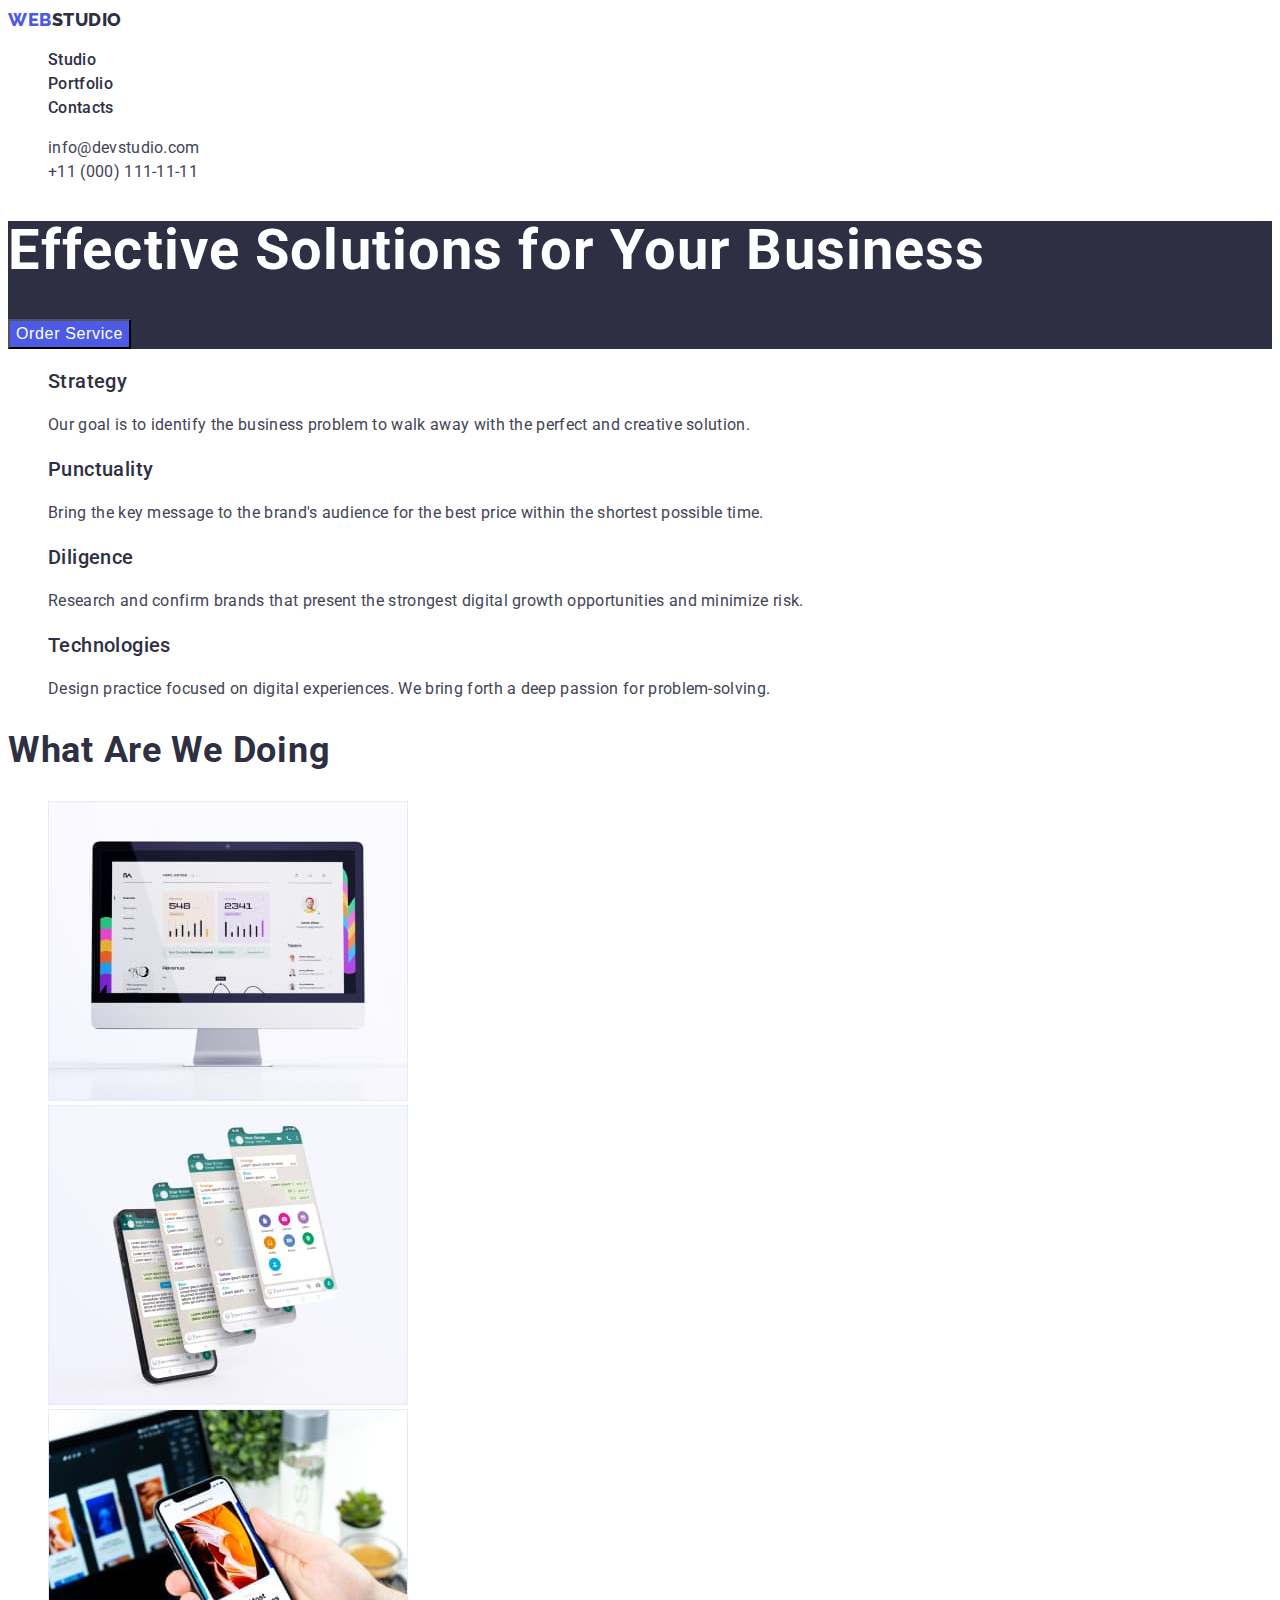
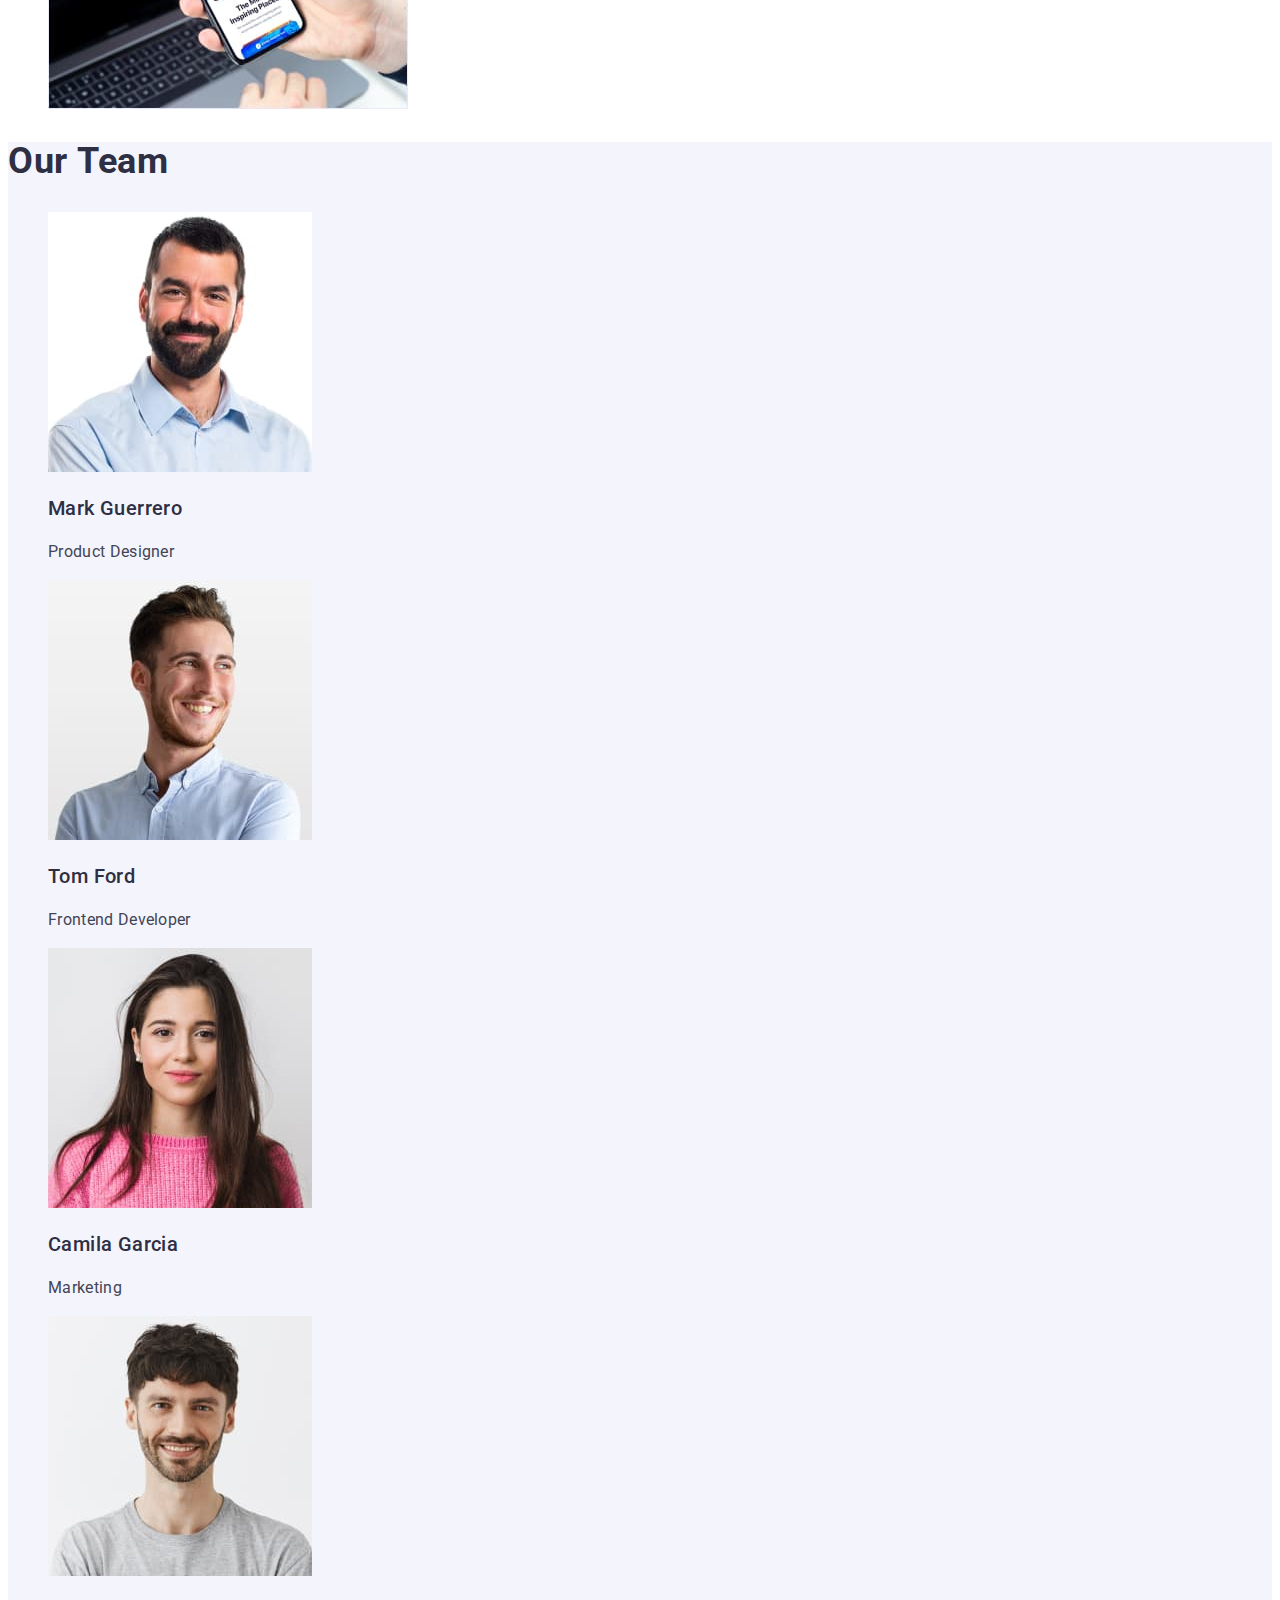
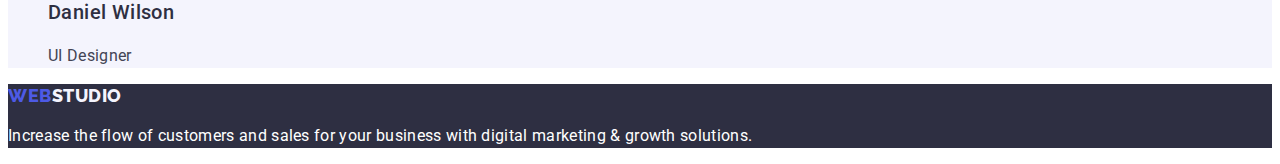
==== index.html @ 002230df "add initial files" ====
<!DOCTYPE html>
<html lang="en">
  <head>
    <meta charset="UTF-8" />
    <meta http-equiv="X-UA-Compatible" content="IE=edge" />
    <meta name="viewport" content="width=device-width, initial-scale=1.0" />
    <link rel="preconnect" href="https://fonts.googleapis.com" />
    <link rel="preconnect" href="https://fonts.gstatic.com" crossorigin />
    <link
      href="https://fonts.googleapis.com/css2?family=Raleway:wght@800&family=Roboto:wght@400;500;700;900&display=swap"
      rel="stylesheet"
    />
    <link rel="stylesheet" href="./css/styles.css" />
    <title>WebStudio</title>
  </head>

  <body>
    <!-- Top line-->
    <header class="header">
      <nav class="header-nav">
        <a class="header-logo" href="./index.html"
          ><span class="logo">WEB</span>STUDIO</a
        >
        <ul class="menu">
          <li><a class="menu-item" href="">Studio</a></li>
          <li><a class="menu-item" href="./portfolio.html">Portfolio</a></li>
          <li><a class="menu-item" href="">Contacts</a></li>
        </ul>
      </nav>

      <address>
        <ul class="contacts">
          <li class="contacts-list">
            <a class="contacts-item" href="mailto:info@devstudio.com"
              >info@devstudio.com</a
            >
          </li>
          <li class="contacts-list">
            <a class="contacts-item" href="tel:+110001111111">
              +11 (000) 111-11-11
            </a>
          </li>
        </ul>
      </address>
    </header>

    <!-- Section 1 -->
    <main>
      <section class="hero">
        <h1 class="hero-title">Effective Solutions for Your Business</h1>
        <button class="button-text-main" type="button">Order Service</button>
      </section>

      <!-- Section 2 -->
      <section>
        <h2 class="visually-hidden">Company quality</h2>
        <ul>
          <li>
            <h3 class="feature-title">Strategy</h3>
            <p class="feature-description">
              Our goal is to identify the business problem to walk away with the
              perfect and creative solution.
            </p>
          </li>
          <li>
            <h3 class="feature-title">Punctuality</h3>
            <p class="feature-description">
              Bring the key message to the brand's audience for the best price
              within the shortest possible time.
            </p>
          </li>
          <li>
            <h3 class="feature-title">Diligence</h3>
            <p class="feature-description">
              Research and confirm brands that present the strongest digital
              growth opportunities and minimize risk.
            </p>
          </li>
          <li>
            <h3 class="feature-title">Technologies</h3>
            <p class="feature-description">
              Design practice focused on digital experiences. We bring forth a
              deep passion for problem-solving.
            </p>
          </li>
        </ul>
      </section>

      <!-- Section 3 -->
      <section>
        <h2 class="works-title">What are we doing</h2>
        <ul class="works-list">
          <li class="works-item">
            <img src="./images/img 1.jpg" width="360" alt="pic-1" />
          </li>
          <li class="works-item">
            <img src="./images/img 2.jpg" width="360" alt="pic-2" />
          </li>
          <li class="works-item">
            <img src="./images/img 3.jpg" width="360" alt="pic-3" />
          </li>
        </ul>
      </section>

      <!-- Section 4 -->
      <section class="team">
        <h2 class="team-title">Our Team</h2>
        <ul class="team-list">
          <li class="team-item">
            <img src="./images/img-m.jpg" width="264" alt="photo-1" />
            <h3 class="secondary-title">Mark Guerrero</h3>
            <p>Product Designer</p>
          </li>
          <li class="team-item">
            <img src="./images/img-t.jpg" width="264" alt="photo-2" />
            <h3 class="secondary-title">Tom Ford</h3>
            <p>Frontend Developer</p>
          </li>
          <li class="team-item">
            <img src="./images/img-c.jpg" width="264" alt="photo-3" />
            <h3 class="secondary-title">Camila Garcia</h3>
            <p>Marketing</p>
          </li>
          <li class="team-item">
            <img src="./images/img-d.jpg" width="264" alt="photo-4" />
            <h3 class="secondary-title">Daniel Wilson</h3>
            <p>UI Designer</p>
          </li>
        </ul>
      </section>
    </main>

    <!-- Footer -->

    <footer>
      <a class="footer-logo" href="./index.html">
        <span class="logo">WEB</span>STUDIO</a
      >
      <p class="slogan">
        Increase the flow of customers and sales for your business with digital
        marketing & growth solutions.
      </p>
    </footer>
  </body>
</html>
---- css/styles.css ----
:root {
--main-title-color:rgba(46, 47, 66, 1);/*NAVY BLUE*/
--main-secondary-color:rgba(67, 68, 85, 1); /*SLATE*/
--accent-color: rgba(77, 90, 229, 1);/*IRIS*/
--main-background-color: rgba(255, 255, 255, 1);/*WHITE*/
--secondary-background-color: rgb(231, 233, 252); /*CORNFLOWER */
--background-color-team: rgb(244, 244, 253,1); /* CLOUD */
}

body {
font-family: 'Roboto', sans-serif;
background-color: var(--main-background-color);
color: var(--main-secondary-color);
font-size: 16px;
}

ul {
    list-style: none;
}
a  {
    text-decoration: none;
}

/* =============================HEADER========================= */

.header-logo {
color: var(--main-title-color);
font-family: 'Raleway', sans-serif;
font-weight: 800;
font-size: 18px;
line-height: 1.33;
letter-spacing: 0.03em;
}

.logo {
color: var(--accent-color);      
}

.menu-item {
font-weight: 500;
line-height: 1.5;
letter-spacing: 0.02em;
color: var(--main-title-color);
}

 .contacts-item {
font-style: normal;
line-height: 1.5;
letter-spacing: 0.02em;
color: var(--main-secondary-color); 
 }

/* =============================HERO========================= */


.hero {
background-color: var(--main-title-color); 
}
   
.hero-title {
font-weight: 700;
font-size: 56px;
line-height: 1.07;
letter-spacing: 0.02em;
color: var(--main-background-color);
}

.visually-hidden {
position: absolute;
width: 1px;
height: 1px;
margin: -1px;
border: 0;
padding: 0;

white-space: nowrap;
clip-path: inset(100%);
clip: rect(0 0 0 0);
overflow: hidden;
}

.feature-title {
font-weight: 500;
font-size: 20px;
line-height: 1.2;
letter-spacing: 0.02em;
color: var(--main-title-color);
}

.feature-description {
line-height: 1.5;
letter-spacing: 0.02em;
}

.works-title, 
.team-title {
font-weight: 700;
font-size: 36px;
line-height: 1.11;
letter-spacing: 0.02em;
text-transform: capitalize;
color: var(--main-title-color);
}

.secondary-title { 
font-weight: 500;
font-size: 20px;
line-height: 1.2;
letter-spacing: 0.02em;
color: var(--main-title-color);
}

.secondary-title + p {
line-height: 1.5;
letter-spacing: 0.02em;
}

.team {
background-color:var(--background-color-team);
}  

/* =============================COMPONENTS========================= */

.contacts-item:hover,
.contacts-item:focus,
.menu-item:hover,
.menu-item:focus {
color: var(--accent-color);
}

.button-text-main {
font-weight: 500;
font-size: 16px;
line-height: 1.5;
letter-spacing: 0.04em;
color: var(--main-background-color);
background-color:var(--accent-color) ;
cursor: pointer;
}

.button-text-main:is(:hover, :focus) {
background-color: var(--main-background-color);
color: var(--accent-color);
/* неизвестно на какие цвета меняется hover, поэтому цвет на мой выбор */
}

.button-text-portfolio { 
font-weight: 500;
font-size: 16px;
line-height: 1.5;
letter-spacing: 0.04em;
color: rgba(64, 75, 191, 1);
box-shadow: 0px 3px 1px rgba(0, 0, 0, 0.1), 0px 2px 1px rgba(0, 0, 0, 0.08), 0px 2px 2px rgba(0, 0, 0, 0.12);
border-radius: 4px;
cursor: pointer;
}

.button-text-portfolio:is(:hover, :focus) { 
background-color: rgba(64, 75, 191, 1);   
color: var(--main-background-color);
}

/* =============================FOOTER========================= */

footer {
  background-color: var(--main-title-color);  
}

.footer-logo {
    color:var(--background-color-team) ;
    font-family: 'Raleway';
    font-weight: 800;
    font-size: 18px;
    line-height: 1.33;
    letter-spacing: 0.03em;
}

.slogan {
    line-height: 1.5;
    letter-spacing: 0.02em;
    color: var(--main-background-color);  
}
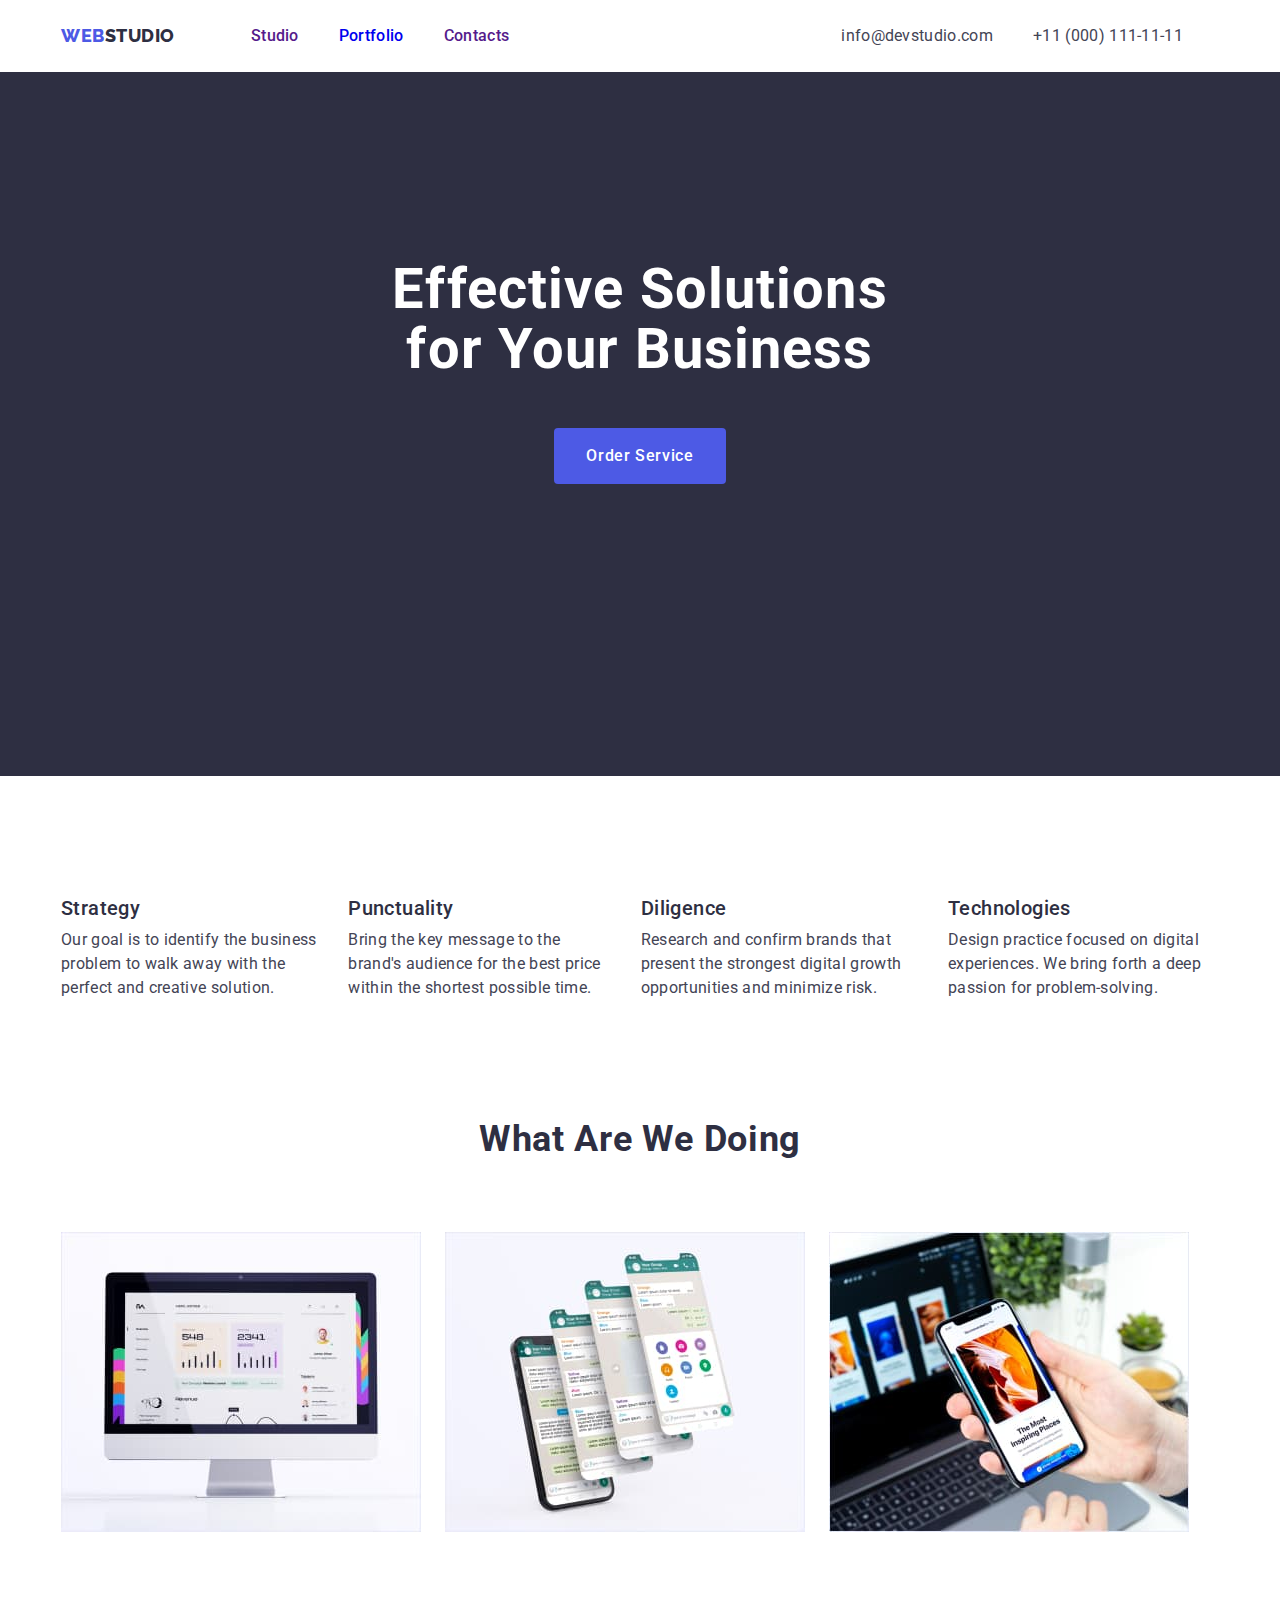
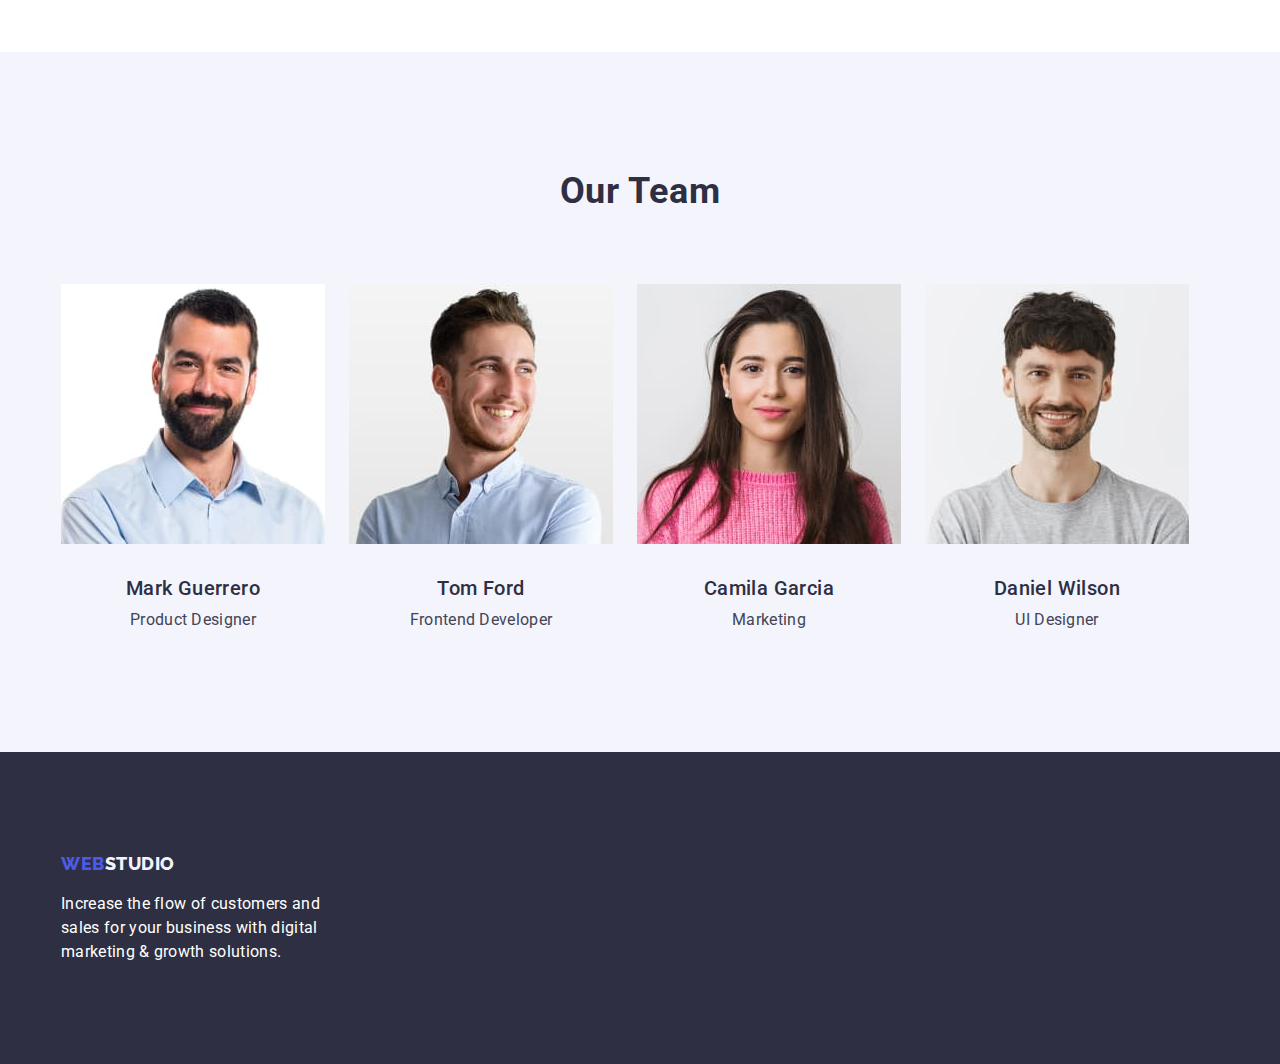
==== commit d3ecb05d: "Markup+CSS" ====
--- a/index.html
+++ b/index.html
@@ -10,6 +10,11 @@
       href="https://fonts.googleapis.com/css2?family=Raleway:wght@800&family=Roboto:wght@400;500;700;900&display=swap"
       rel="stylesheet"
     />
+    <link
+      href="https://cdn.jsdelivr.net/npm/modern-normalize@1.1.0/modern-normalize.min.css
+"
+      rel="stylesheet"
+    />
     <link rel="stylesheet" href="./css/styles.css" />
     <title>WebStudio</title>
   </head>
@@ -17,129 +22,150 @@
   <body>
     <!-- Top line-->
     <header class="header">
-      <nav class="header-nav">
-        <a class="header-logo" href="./index.html"
-          ><span class="logo">WEB</span>STUDIO</a
-        >
-        <ul class="menu">
-          <li><a class="menu-item" href="">Studio</a></li>
-          <li><a class="menu-item" href="./portfolio.html">Portfolio</a></li>
-          <li><a class="menu-item" href="">Contacts</a></li>
-        </ul>
-      </nav>
+      <div class="container header-container">
+        <nav class="header-nav">
+          <a class="header-logo" href="./index.html"
+            ><span class="logo">WEB</span>STUDIO</a
+          >
+          <ul class="menu">
+            <li class="menu-item"><a class="menu-link" href="">Studio</a></li>
+            <li class="menu-item">
+              <a class="menu-link" href="./portfolio.html">Portfolio</a>
+            </li>
+            <li class="menu-item"><a class="menu-link" href="">Contacts</a></li>
+          </ul>
+        </nav>
 
-      <address>
-        <ul class="contacts">
-          <li class="contacts-list">
-            <a class="contacts-item" href="mailto:info@devstudio.com"
-              >info@devstudio.com</a
-            >
-          </li>
-          <li class="contacts-list">
-            <a class="contacts-item" href="tel:+110001111111">
-              +11 (000) 111-11-11
-            </a>
-          </li>
-        </ul>
-      </address>
+        <address class="header-contacts">
+          <ul class="contacts">
+            <li class="contacts-list">
+              <a class="contacts-item email" href="mailto:info@devstudio.com"
+                >info@devstudio.com</a
+              >
+            </li>
+            <li class="contacts-list">
+              <a class="contacts-item phone" href="tel:+110001111111">
+                +11 (000) 111-11-11
+              </a>
+            </li>
+          </ul>
+        </address>
+      </div>
     </header>
 
-    <!-- Section 1 -->
     <main>
+      <!-- Section 1 -->
       <section class="hero">
-        <h1 class="hero-title">Effective Solutions for Your Business</h1>
-        <button class="button-text-main" type="button">Order Service</button>
+        <div class="container">
+          <h1 class="hero-title">Effective Solutions for Your Business</h1>
+          
+          <button class="button-main" type="button">Order Service</button>
+        </div>
       </section>
 
       <!-- Section 2 -->
-      <section>
-        <h2 class="visually-hidden">Company quality</h2>
-        <ul>
-          <li>
-            <h3 class="feature-title">Strategy</h3>
-            <p class="feature-description">
-              Our goal is to identify the business problem to walk away with the
-              perfect and creative solution.
-            </p>
-          </li>
-          <li>
-            <h3 class="feature-title">Punctuality</h3>
-            <p class="feature-description">
-              Bring the key message to the brand's audience for the best price
-              within the shortest possible time.
-            </p>
-          </li>
-          <li>
-            <h3 class="feature-title">Diligence</h3>
-            <p class="feature-description">
-              Research and confirm brands that present the strongest digital
-              growth opportunities and minimize risk.
-            </p>
-          </li>
-          <li>
-            <h3 class="feature-title">Technologies</h3>
-            <p class="feature-description">
-              Design practice focused on digital experiences. We bring forth a
-              deep passion for problem-solving.
-            </p>
-          </li>
-        </ul>
+      <section class="feature">
+        <div class="container">
+          <h2 class="visually-hidden">Company quality</h2>
+          <ul class="feature-list">
+          
+              <li class="feature-item">
+              <h3 class="feature-title">Strategy</h3>
+              <p class="feature-description">
+                Our goal is to identify the business problem to walk away with
+                the perfect and creative solution.
+              </p>
+            </li>
+            
+              
+          
+            
+            <li class="feature-item">
+              <h3 class="feature-title">Punctuality</h3>
+              <p class="feature-description">
+                Bring the key message to the brand's audience for the best price
+                within the shortest possible time.
+              </p>
+            </li>
+            <li class="feature-item">
+              <h3 class="feature-title">Diligence</h3>
+              <p class="feature-description">
+                Research and confirm brands that present the strongest digital
+                growth opportunities and minimize risk.
+              </p>
+            </li class="feature-item">
+            <li>
+              <h3 class="feature-title">Technologies</h3>
+              <p class="feature-description">
+                Design practice focused on digital experiences. We bring forth a
+                deep passion for problem-solving.
+              </p>
+            </li>
+            
+          </ul>
+        </div>
       </section>
 
       <!-- Section 3 -->
-      <section>
-        <h2 class="works-title">What are we doing</h2>
-        <ul class="works-list">
-          <li class="works-item">
-            <img src="./images/img 1.jpg" width="360" alt="pic-1" />
-          </li>
-          <li class="works-item">
-            <img src="./images/img 2.jpg" width="360" alt="pic-2" />
-          </li>
-          <li class="works-item">
-            <img src="./images/img 3.jpg" width="360" alt="pic-3" />
-          </li>
-        </ul>
+      <section class="works">
+        <div class="container">
+          <h2 class="works-title">What are we doing</h2>
+          <ul class="works-list">
+            <li class="works-item">
+              <img src="./images/img 1.jpg" width="360" alt="pic-1" />
+            </li>
+            <li class="works-item">
+              <img src="./images/img 2.jpg" width="360" alt="pic-2" />
+            </li>
+            <li class="works-item">
+              <img src="./images/img 3.jpg" width="360" alt="pic-3" />
+            </li>
+          </ul>
+        </div>
       </section>
 
       <!-- Section 4 -->
       <section class="team">
-        <h2 class="team-title">Our Team</h2>
-        <ul class="team-list">
-          <li class="team-item">
-            <img src="./images/img-m.jpg" width="264" alt="photo-1" />
-            <h3 class="secondary-title">Mark Guerrero</h3>
-            <p>Product Designer</p>
-          </li>
-          <li class="team-item">
-            <img src="./images/img-t.jpg" width="264" alt="photo-2" />
-            <h3 class="secondary-title">Tom Ford</h3>
-            <p>Frontend Developer</p>
-          </li>
-          <li class="team-item">
-            <img src="./images/img-c.jpg" width="264" alt="photo-3" />
-            <h3 class="secondary-title">Camila Garcia</h3>
-            <p>Marketing</p>
-          </li>
-          <li class="team-item">
-            <img src="./images/img-d.jpg" width="264" alt="photo-4" />
-            <h3 class="secondary-title">Daniel Wilson</h3>
-            <p>UI Designer</p>
-          </li>
-        </ul>
+        <div class="container">
+          <h2 class="team-title">Our Team</h2>
+          <ul class="team-list">
+            <li class="team-item">
+              <img src="./images/img-m.jpg" width="264" alt="photo-1" />
+              <h3 class="secondary-title secondary-title-team">Mark Guerrero</h3>
+              <p>Product Designer</p>
+            </li>
+            <li class="team-item">
+              <img src="./images/img-t.jpg" width="264" alt="photo-2" />
+              <h3 class="secondary-title secondary-title-team">Tom Ford</h3>
+              <p>Frontend Developer</p>
+            </li>
+            <li class="team-item">
+              <img src="./images/img-c.jpg" width="264" alt="photo-3" />
+              <h3 class="secondary-title secondary-title-team">Camila Garcia</h3>
+              <p>Marketing</p>
+            </li>
+            <li class="team-item">
+              <img src="./images/img-d.jpg" width="264" alt="photo-4" />
+              <h3 class="secondary-title secondary-title-team">Daniel Wilson</h3>
+              <p>UI Designer</p>
+            </li>
+          </ul>
+        </div>
       </section>
     </main>
 
     <!-- Footer -->
 
-    <footer>
-      <a class="footer-logo" href="./index.html">
-        <span class="logo">WEB</span>STUDIO</a
-      >
-      <p class="slogan">
-        Increase the flow of customers and sales for your business with digital
-        marketing & growth solutions.
-      </p>
+    <footer class="footer">
+      <div class="container">
+        <a class="footer-logo" href="./index.html">
+          <span class="logo">WEB</span>STUDIO</a
+        >
+        <p class="slogan">
+          Increase the flow of customers and sales for your business with
+          digital marketing & growth solutions.
+        </p>
+      </div>
     </footer>
   </body>
 </html>
--- a/css/styles.css
+++ b/css/styles.css
@@ -21,7 +21,46 @@
     text-decoration: none;
 }
 
+h1,h2,h3,h4,p {
+margin-top: 0;
+margin-bottom: 0;
+}
+
+ ul {
+margin-top: 0;
+margin-bottom: 0;
+padding-left: 0;
+} 
+
+img {
+    display: block;
+}
+button {
+    cursor: pointer;
+}
+ .container {
+    width: 1158px;
+    margin-left: auto;
+    margin-right: auto;  
+ }
+ 
 /* =============================HEADER========================= */
+
+.header {
+    
+}
+
+.header-container {
+    display: flex;
+    align-items: center;
+    
+}
+.header-nav {
+    display: flex;
+    align-items: center;
+    padding-top: 24px;
+    padding-bottom: 24px;
+}
 
 .header-logo {
 color: var(--main-title-color);
@@ -30,30 +69,62 @@
 font-size: 18px;
 line-height: 1.33;
 letter-spacing: 0.03em;
+margin-right: 76px;
+
 }
 
 .logo {
 color: var(--accent-color);      
 }
 
+.menu {
+    display: flex;
+    align-items: center;
+}
+
 .menu-item {
 font-weight: 500;
 line-height: 1.5;
 letter-spacing: 0.02em;
 color: var(--main-title-color);
+}
+.menu-item:not(:last-child){
+ margin-right: 40px;
+ }
+ .contacts {
+    display: flex;
+    align-items: center;
+    margin-left: 332px; 
+ }
+
+.menu.contacts {
+    justify-content: space-between;
+}
+
+.header-contacts {
+    padding-top: 24px;
+    padding-bottom: 24px;
 }
 
  .contacts-item {
 font-style: normal;
 line-height: 1.5;
 letter-spacing: 0.02em;
-color: var(--main-secondary-color); 
+color: var(--main-secondary-color);
+margin-left: auto; 
+
+ }
+
+ .email {
+    margin-right: 40px;
  }
 
 /* =============================HERO========================= */
 
 
 .hero {
+padding-top: 188px;
+padding-bottom: 292px;
 background-color: var(--main-title-color); 
 }
    
@@ -63,6 +134,11 @@
 line-height: 1.07;
 letter-spacing: 0.02em;
 color: var(--main-background-color);
+Width: 496px; 
+height: 120px;
+margin-right: auto;
+margin-left: auto;
+text-align: center;
 }
 
 .visually-hidden {
@@ -72,25 +148,38 @@
 margin: -1px;
 border: 0;
 padding: 0;
-
 white-space: nowrap;
 clip-path: inset(100%);
 clip: rect(0 0 0 0);
 overflow: hidden;
 }
 
+.feature {
+padding-top: 120px;
+padding-bottom: 120px;
+background-color: var(--main-background-color);
+}
+
+/* .feature-item {
+    width: 264px;
+    height: 104px;
+} */
+
 .feature-title {
 font-weight: 500;
 font-size: 20px;
 line-height: 1.2;
 letter-spacing: 0.02em;
 color: var(--main-title-color);
+/* margin-top: 120px; */
+margin-bottom: 8px;
 }
 
 .feature-description {
 line-height: 1.5;
 letter-spacing: 0.02em;
 }
+
 
 .works-title, 
 .team-title {
@@ -100,6 +189,16 @@
 letter-spacing: 0.02em;
 text-transform: capitalize;
 color: var(--main-title-color);
+margin-bottom: 72px; 
+margin-right: auto;
+margin-left: auto;
+text-align:center;
+}
+
+.secondary-title-team {
+    margin-top: 32px;
+    margin-bottom: 8px; 
+    text-align: center;
 }
 
 .secondary-title { 
@@ -110,41 +209,132 @@
 color: var(--main-title-color);
 }
 
-.secondary-title + p {
-line-height: 1.5;
-letter-spacing: 0.02em;
-}
+.secondary-title-team + p {
+line-height: 1.5;
+letter-spacing: 0.02em;
+text-align: center;
+}
+
+.works-item:not(:nth-child(3n)) {
+margin-right: 24px;
+}
+
+.works {
+/* padding-top: 72px; */
+padding-bottom: 120px;
+background-color: var(--main-background-color);
+ }   
 
 .team {
+padding-top: 120px;
+padding-bottom: 120px; 
 background-color:var(--background-color-team);
-}  
+} 
+.footer {
+    padding-top: 100px;
+    padding-bottom: 100px;
+}
+/* .team-item:not(:nth-child(4n)) {
+margin-right: 24px;
+} 
+
+.team-item:not(:nth-last-child(-n+4)) {
+margin-bottom: 24px;
+} */
+
+.team-list {
+display: flex;
+flex-wrap: wrap;
+gap: 24px; 
+}
+.works-list {
+display: flex;
+flex-wrap: wrap;
+}
+
+.feature-list {
+display: flex;
+gap: 24px;
+}
+.button-list {
+display: flex;
+justify-content: center;
+gap: 24px;
+margin-bottom: 40;
+}
+
+.main-content {
+padding-top: 96px;
+padding-bottom: 72px;
+}
+.application-list {
+    display: flex;
+    flex-wrap: wrap;
+}
+
+.application-item:not(:nth-child(3n)) {
+margin-right: 24px;
+} 
+
+.application-item:not(:nth-last-child(-n+3)) {
+margin-bottom: 48px;
+} 
+.application-item {
+    border: 1px Solid var(--secondary-background-color) ;
+}
+
+.secondary-title-application {
+    margin-top: 32px;
+    margin-bottom: 8px;
+    text-align: center;
+}
+.secondary-title-application + p {
+    line-height: 1.5;
+    letter-spacing: 0.02em;
+    text-align: center;
+}
+
+.main-content-list {
+    padding-bottom: 120px;
+}
 
 /* =============================COMPONENTS========================= */
 
 .contacts-item:hover,
 .contacts-item:focus,
-.menu-item:hover,
-.menu-item:focus {
+.menu-link:hover,
+.menu-link:focus {
 color: var(--accent-color);
 }
 
-.button-text-main {
+.button-main {
+padding-top: 16px;
+padding-right: 32px;
+padding-bottom: 16px;
+padding-left: 32px;
 font-weight: 500;
 font-size: 16px;
 line-height: 1.5;
 letter-spacing: 0.04em;
 color: var(--main-background-color);
 background-color:var(--accent-color) ;
-cursor: pointer;
-}
-
-.button-text-main:is(:hover, :focus) {
+cursor: pointer; 
+border-radius: 4px;
+border: none; 
+margin-top: 48px;
+margin-right: auto;
+margin-left: auto;
+display: block;
+
+}
+
+.button-main:is(:hover, :focus) {
 background-color: var(--main-background-color);
 color: var(--accent-color);
-/* неизвестно на какие цвета меняется hover, поэтому цвет на мой выбор */
-}
-
-.button-text-portfolio { 
+
+}
+
+.button-portfolio { 
 font-weight: 500;
 font-size: 16px;
 line-height: 1.5;
@@ -153,9 +343,15 @@
 box-shadow: 0px 3px 1px rgba(0, 0, 0, 0.1), 0px 2px 1px rgba(0, 0, 0, 0.08), 0px 2px 2px rgba(0, 0, 0, 0.12);
 border-radius: 4px;
 cursor: pointer;
-}
-
-.button-text-portfolio:is(:hover, :focus) { 
+padding-top: 12px;
+padding-right: 24px;
+padding-bottom: 12px;
+padding-left: 24px;
+
+
+}
+
+.button-portfolio:is(:hover, :focus) { 
 background-color: rgba(64, 75, 191, 1);   
 color: var(--main-background-color);
 }
@@ -178,6 +374,9 @@
 .slogan {
     line-height: 1.5;
     letter-spacing: 0.02em;
-    color: var(--main-background-color);  
-}
-
+    color: var(--main-background-color); 
+    width: 264px; 
+    padding-top: 16px;
+
+}
+
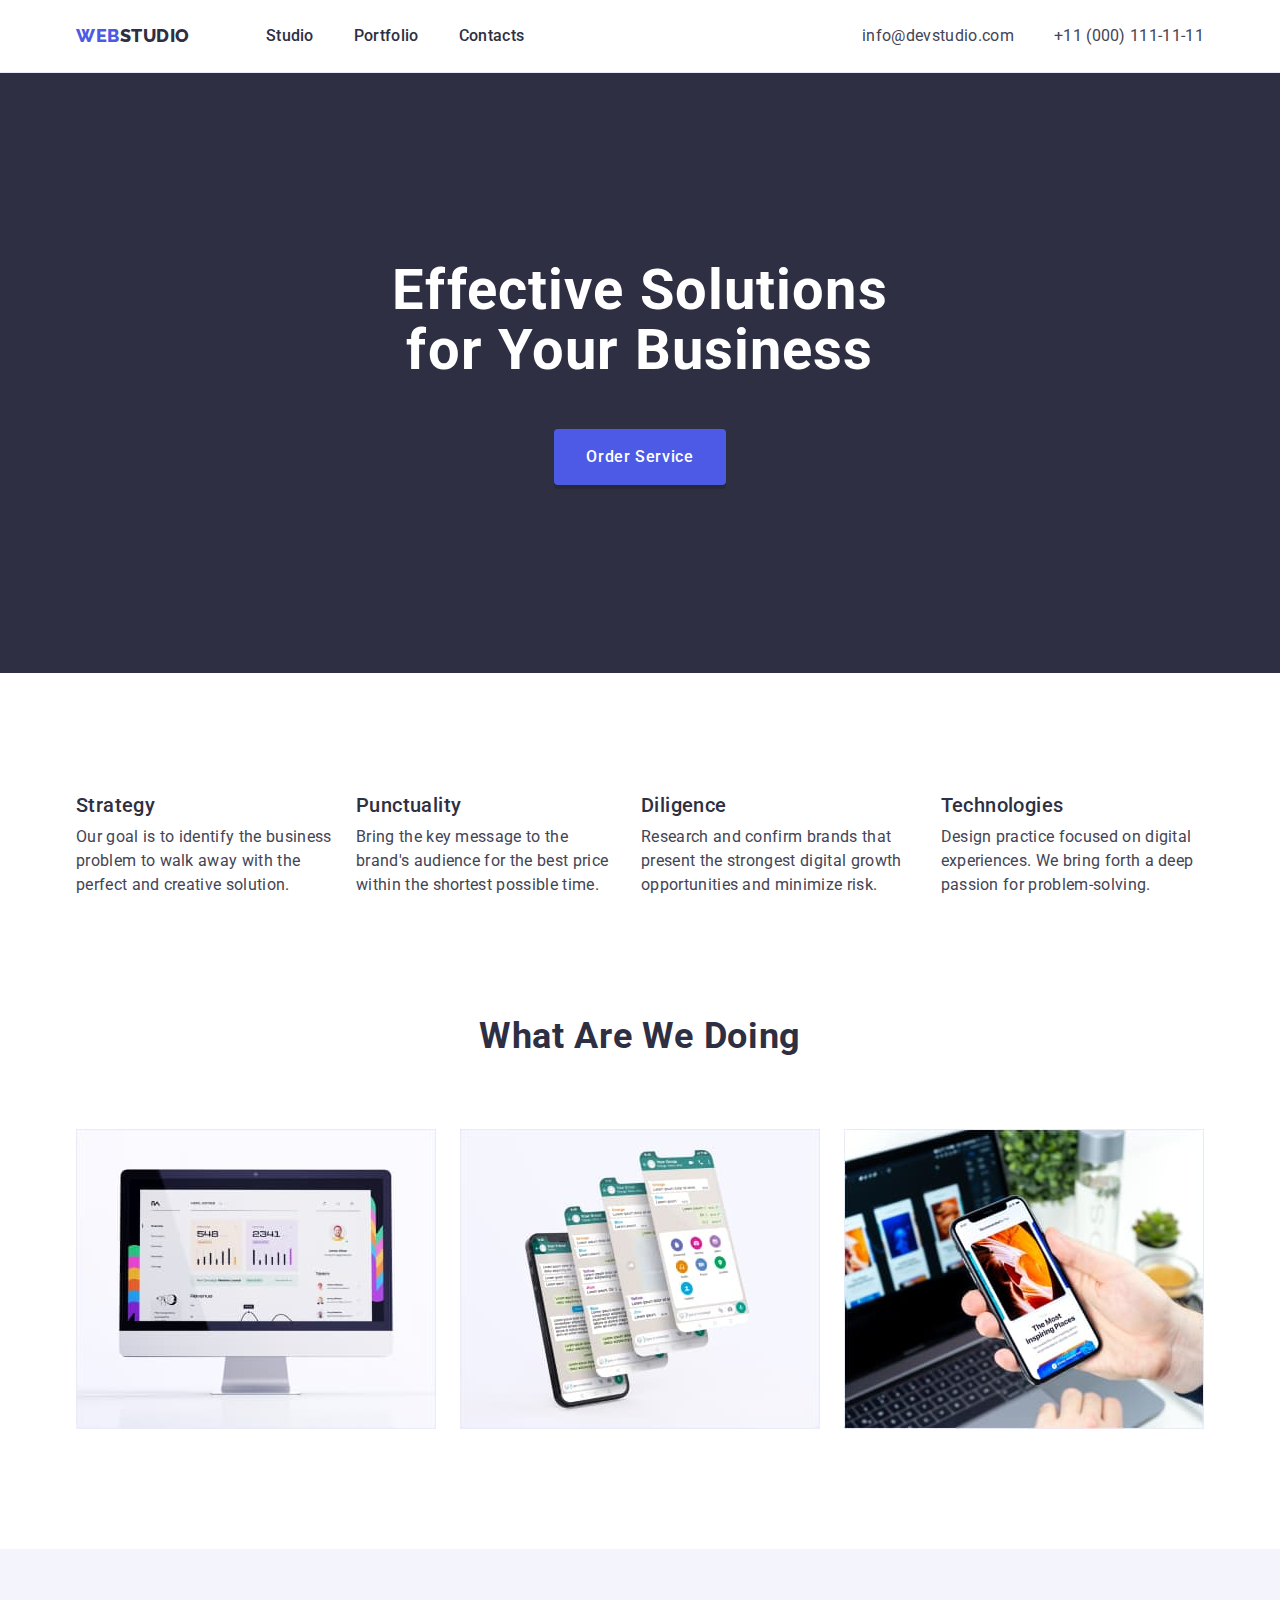
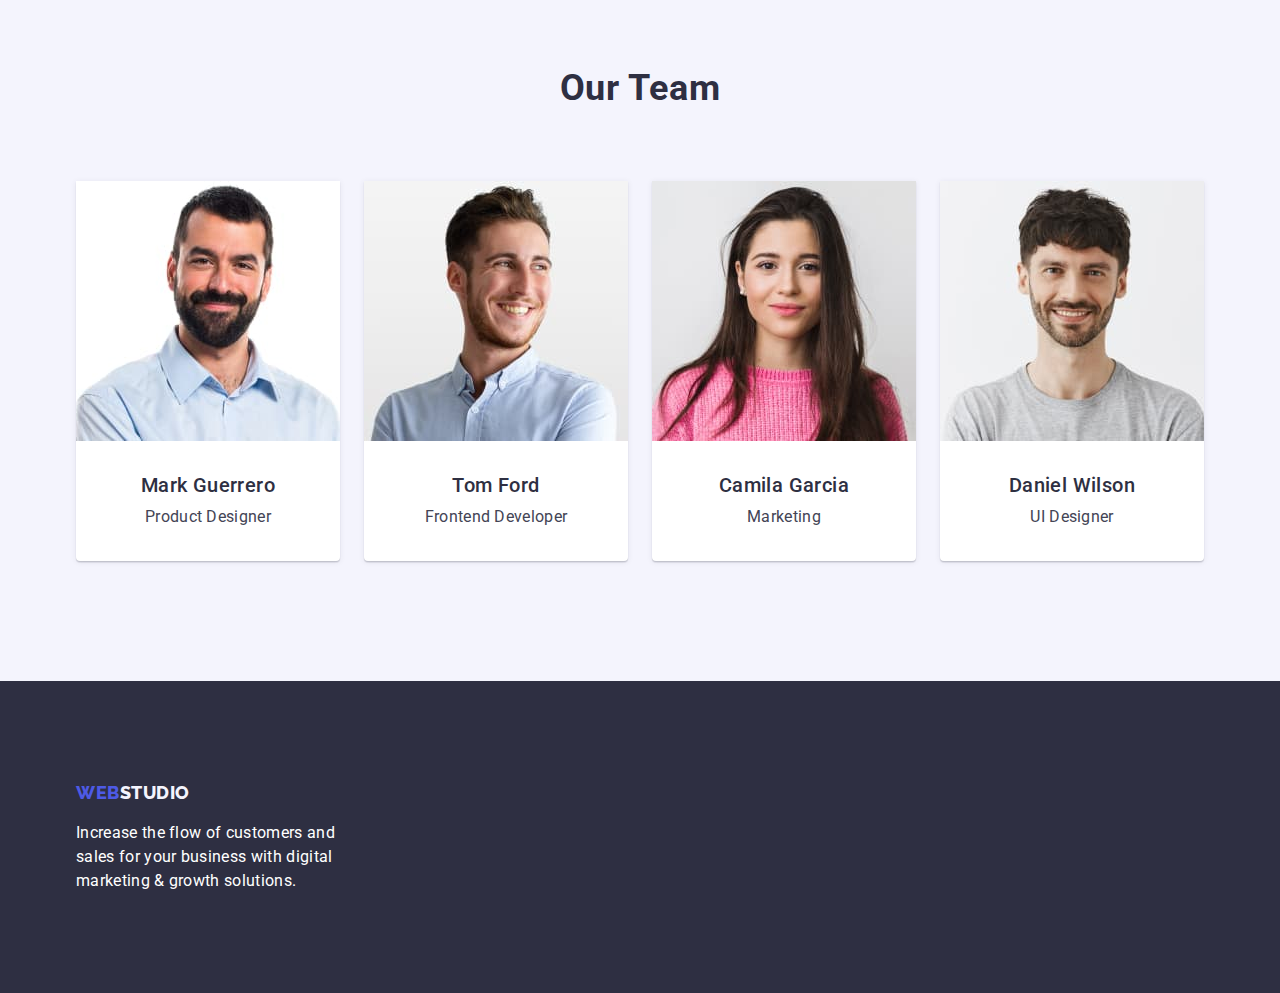
==== commit 19e457f9: "Markup+CSS 5" ====
--- a/index.html
+++ b/index.html
@@ -28,7 +28,7 @@
             ><span class="logo">WEB</span>STUDIO</a
           >
           <ul class="menu">
-            <li class="menu-item"><a class="menu-link" href="">Studio</a></li>
+            <li class="menu-item"><a class="menu-link" href="./index.html">Studio</a></li>
             <li class="menu-item">
               <a class="menu-link" href="./portfolio.html">Portfolio</a>
             </li>
@@ -38,13 +38,13 @@
 
         <address class="header-contacts">
           <ul class="contacts">
-            <li class="contacts-list">
-              <a class="contacts-item email" href="mailto:info@devstudio.com"
+            <li class="contacts-list email">
+              <a class="contacts-item " href="mailto:info@devstudio.com"
                 >info@devstudio.com</a
               >
             </li>
             <li class="contacts-list">
-              <a class="contacts-item phone" href="tel:+110001111111">
+              <a class="contacts-item" href="tel:+110001111111">
                 +11 (000) 111-11-11
               </a>
             </li>
--- a/css/styles.css
+++ b/css/styles.css
@@ -2,17 +2,13 @@
 --main-title-color:rgba(46, 47, 66, 1);/*NAVY BLUE*/
 --main-secondary-color:rgba(67, 68, 85, 1); /*SLATE*/
 --accent-color: rgba(77, 90, 229, 1);/*IRIS*/
+--secondary-accent-color: rgba(64, 75, 191, 1);  /*OCEAN */
 --main-background-color: rgba(255, 255, 255, 1);/*WHITE*/
 --secondary-background-color: rgb(231, 233, 252); /*CORNFLOWER */
 --background-color-team: rgb(244, 244, 253,1); /* CLOUD */
 }
 
-body {
-font-family: 'Roboto', sans-serif;
-background-color: var(--main-background-color);
-color: var(--main-secondary-color);
-font-size: 16px;
-}
+
 
 ul {
     list-style: none;
@@ -41,13 +37,21 @@
  .container {
     width: 1158px;
     margin-left: auto;
-    margin-right: auto;  
+    margin-right: auto;
+    padding-right: 15px;
+    padding-left: 15px;  
+ }
+ body {
+     font-family: 'Roboto', sans-serif;
+     background-color: var(--main-background-color);
+     color: var(--main-secondary-color);
+     font-size: 16px;
  }
  
 /* =============================HEADER========================= */
 
 .header {
-    
+border-bottom: 1px solid var(--secondary-background-color);
 }
 
 .header-container {
@@ -86,7 +90,6 @@
 font-weight: 500;
 line-height: 1.5;
 letter-spacing: 0.02em;
-color: var(--main-title-color);
 }
 .menu-item:not(:last-child){
  margin-right: 40px;
@@ -94,7 +97,7 @@
  .contacts {
     display: flex;
     align-items: center;
-    margin-left: 332px; 
+    margin-left: auto;
  }
 
 .menu.contacts {
@@ -104,6 +107,8 @@
 .header-contacts {
     padding-top: 24px;
     padding-bottom: 24px;
+    margin-left: auto;
+    
 }
 
  .contacts-item {
@@ -111,20 +116,19 @@
 line-height: 1.5;
 letter-spacing: 0.02em;
 color: var(--main-secondary-color);
-margin-left: auto; 
-
- }
-
- .email {
-    margin-right: 40px;
- }
+ }
+
+ .email { 
+margin-right: 40px;
+ }
+ 
 
 /* =============================HERO========================= */
 
 
 .hero {
 padding-top: 188px;
-padding-bottom: 292px;
+padding-bottom: 188px;
 background-color: var(--main-title-color); 
 }
    
@@ -160,10 +164,6 @@
 background-color: var(--main-background-color);
 }
 
-/* .feature-item {
-    width: 264px;
-    height: 104px;
-} */
 
 .feature-title {
 font-weight: 500;
@@ -171,7 +171,6 @@
 line-height: 1.2;
 letter-spacing: 0.02em;
 color: var(--main-title-color);
-/* margin-top: 120px; */
 margin-bottom: 8px;
 }
 
@@ -196,9 +195,8 @@
 }
 
 .secondary-title-team {
-    margin-top: 32px;
-    margin-bottom: 8px; 
-    text-align: center;
+margin-top: 32px;
+text-align: center;
 }
 
 .secondary-title { 
@@ -207,20 +205,25 @@
 line-height: 1.2;
 letter-spacing: 0.02em;
 color: var(--main-title-color);
+margin-bottom: 8px;
+}
+
+.secondary-title + p {
+line-height: 1.5;
+letter-spacing: 0.02em;
 }
 
 .secondary-title-team + p {
-line-height: 1.5;
-letter-spacing: 0.02em;
 text-align: center;
 }
+
+
 
 .works-item:not(:nth-child(3n)) {
 margin-right: 24px;
 }
 
 .works {
-/* padding-top: 72px; */
 padding-bottom: 120px;
 background-color: var(--main-background-color);
  }   
@@ -234,14 +237,17 @@
     padding-top: 100px;
     padding-bottom: 100px;
 }
-/* .team-item:not(:nth-child(4n)) {
-margin-right: 24px;
-} 
-
-.team-item:not(:nth-last-child(-n+4)) {
-margin-bottom: 24px;
-} */
-
+.team-item  {
+    background-color:var(--main-background-color);
+    border-bottom-left-radius: 4px;
+    border-bottom-right-radius: 4px;
+    box-shadow:
+    0 2px 1px 0 rgba(46, 47, 66, 0.08), 
+    0 1px 1px 0 rgba(46, 47, 66, 0.16), 
+    0 1px 6px 0 rgba(46, 47, 66, 0.08);
+    padding-bottom: 32px;
+
+}
 .team-list {
 display: flex;
 flex-wrap: wrap;
@@ -260,43 +266,22 @@
 display: flex;
 justify-content: center;
 gap: 24px;
-margin-bottom: 40;
-}
-
+margin-bottom: 72px;
+}
 .main-content {
 padding-top: 96px;
-padding-bottom: 72px;
-}
+padding-bottom: 120px;
+} 
 .application-list {
     display: flex;
     flex-wrap: wrap;
 }
-
 .application-item:not(:nth-child(3n)) {
 margin-right: 24px;
 } 
-
 .application-item:not(:nth-last-child(-n+3)) {
 margin-bottom: 48px;
 } 
-.application-item {
-    border: 1px Solid var(--secondary-background-color) ;
-}
-
-.secondary-title-application {
-    margin-top: 32px;
-    margin-bottom: 8px;
-    text-align: center;
-}
-.secondary-title-application + p {
-    line-height: 1.5;
-    letter-spacing: 0.02em;
-    text-align: center;
-}
-
-.main-content-list {
-    padding-bottom: 120px;
-}
 
 /* =============================COMPONENTS========================= */
 
@@ -304,7 +289,10 @@
 .contacts-item:focus,
 .menu-link:hover,
 .menu-link:focus {
-color: var(--accent-color);
+color: var(--secondary-accent-color);
+}
+.menu-link {
+    color: var(--main-title-color);
 }
 
 .button-main {
@@ -325,35 +313,42 @@
 margin-right: auto;
 margin-left: auto;
 display: block;
-
+box-shadow: 0 4px rgba(0, 0, 0, 0.15);
 }
 
 .button-main:is(:hover, :focus) {
-background-color: var(--main-background-color);
+background-color: var(--secondary-accent-color);
+color: var(--main-background-color);
+
+}
+
+.button-portfolio { 
+font-weight: 500;
+font-size: 16px;
+line-height: 1.5;
+letter-spacing: 0.04em;
 color: var(--accent-color);
-
-}
-
-.button-portfolio { 
-font-weight: 500;
-font-size: 16px;
-line-height: 1.5;
-letter-spacing: 0.04em;
-color: rgba(64, 75, 191, 1);
-box-shadow: 0px 3px 1px rgba(0, 0, 0, 0.1), 0px 2px 1px rgba(0, 0, 0, 0.08), 0px 2px 2px rgba(0, 0, 0, 0.12);
 border-radius: 4px;
 cursor: pointer;
 padding-top: 12px;
 padding-right: 24px;
 padding-bottom: 12px;
 padding-left: 24px;
-
-
+border: transparent;
 }
 
 .button-portfolio:is(:hover, :focus) { 
-background-color: rgba(64, 75, 191, 1);   
+background-color: var(--secondary-accent-color);   
 color: var(--main-background-color);
+box-shadow: 0px 3px 1px rgba(0, 0, 0, 0.1), 0px 2px 1px rgba(0, 0, 0, 0.08), 0px 2px 2px rgba(0, 0, 0, 0.12);
+}
+.card {
+    padding-top: 32px;
+    padding-bottom: 32px;
+    padding-left: 16px;
+    border-bottom: 1px solid var(--secondary-background-color);
+    border-left: 1px solid var(--secondary-background-color);
+    border-right: 1px solid var(--secondary-background-color);
 }
 
 /* =============================FOOTER========================= */
@@ -376,7 +371,11 @@
     letter-spacing: 0.02em;
     color: var(--main-background-color); 
     width: 264px; 
-    padding-top: 16px;
-
-}
-
+    margin-top: 16px;
+
+}
+
+/* .emal {
+    margin-left: 40px;
+} */
+
